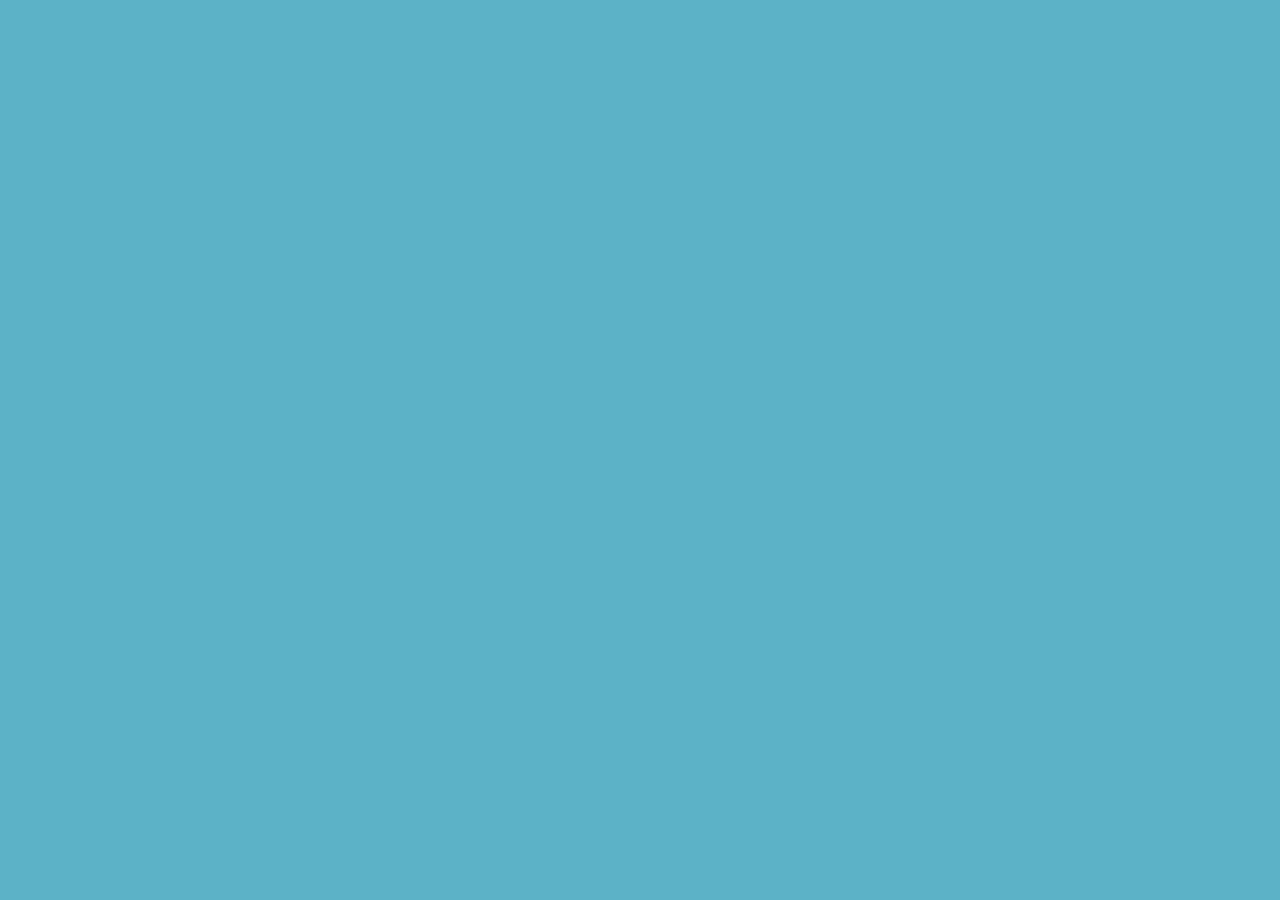
==== index.html @ 879b7b8e "stats procesadas" ====
<!DOCTYPE html>
<html>

<head>
    <meta charset="utf-8">
    <title>VALORANT VISUAL</title>
    <script src="https://d3js.org/d3.v7.min.js"></script>
    <link href="style.css" rel="stylesheet">

</head>

<body>



    <script src='main.js' charset='utf-8'></script>
</body>

</html>
---- style.css ----
body {
    background-color: #5cb2c7;
}
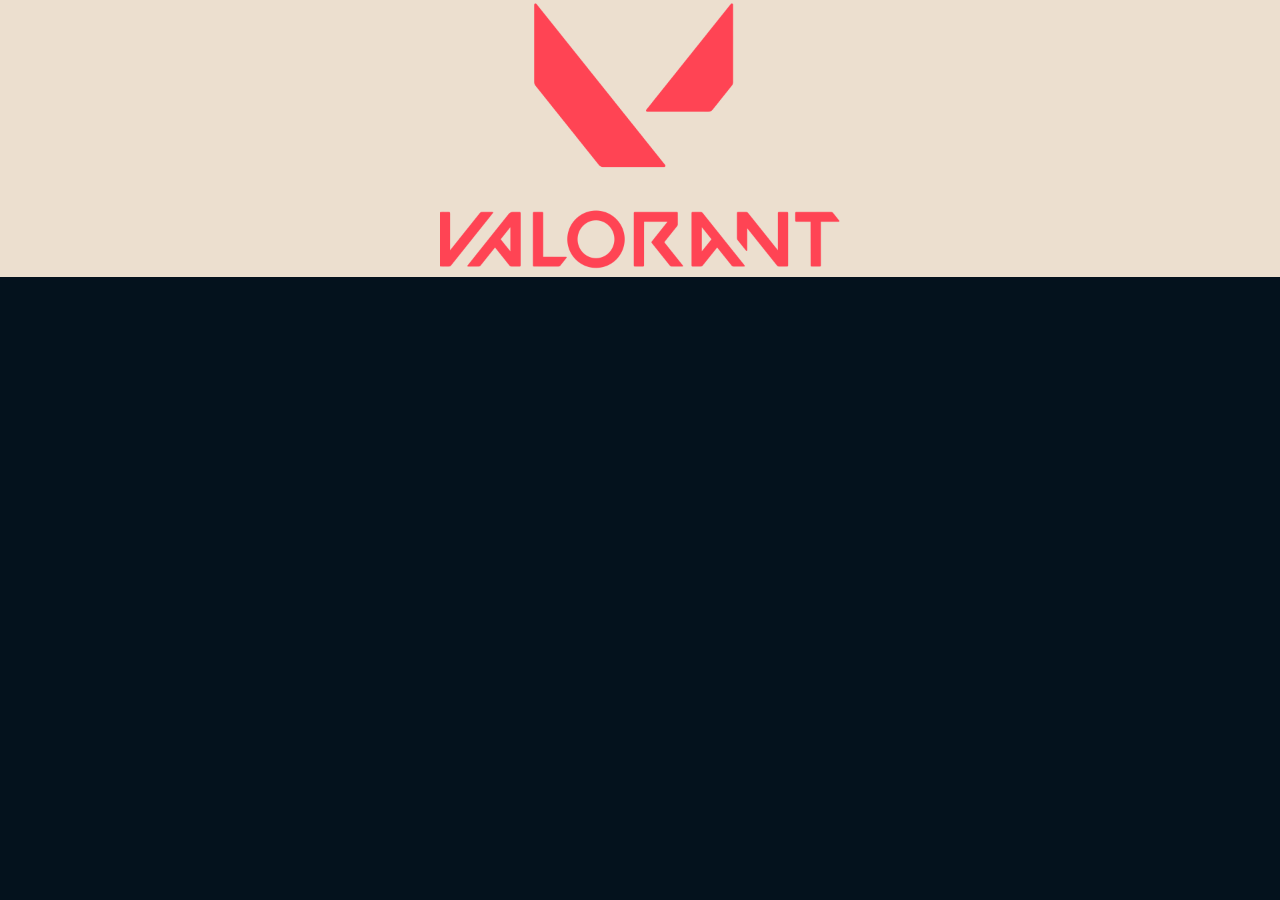
==== commit ce63d620: "initial ctrb_branch" ====
--- a/index.html
+++ b/index.html
@@ -5,12 +5,26 @@
     <meta charset="utf-8">
     <title>VALORANT VISUAL</title>
     <script src="https://d3js.org/d3.v7.min.js"></script>
+
+    <link href="images/logo2.jpg" rel="icon">
     <link href="style.css" rel="stylesheet">
 
 </head>
 
 <body>
+    <div id="header">
+        <img src="images/logo.png" width="400px">
+        <!-- <h1>VALORANT</h1> -->
+    </div>
 
+    <div id="agents-vis">
+    </div>
+
+    <div id="stats-vis">
+    </div>
+
+    <!-- <div id="guns-vis">
+    </div> -->
 
 
     <script src='main.js' charset='utf-8'></script>
--- a/style.css
+++ b/style.css
@@ -1,3 +1,15 @@
 body {
-    background-color: #5cb2c7;
+    background-color: #04121d;
+    margin: 0px;
+}
+
+h1 {
+    font-family: Verdana, "Lucida Console", monospace;
+    font-variant: small-caps;
+}
+
+#header {
+    background-color: #ecdfcf;
+    text-align: center;
+    color: #ff4654;
 }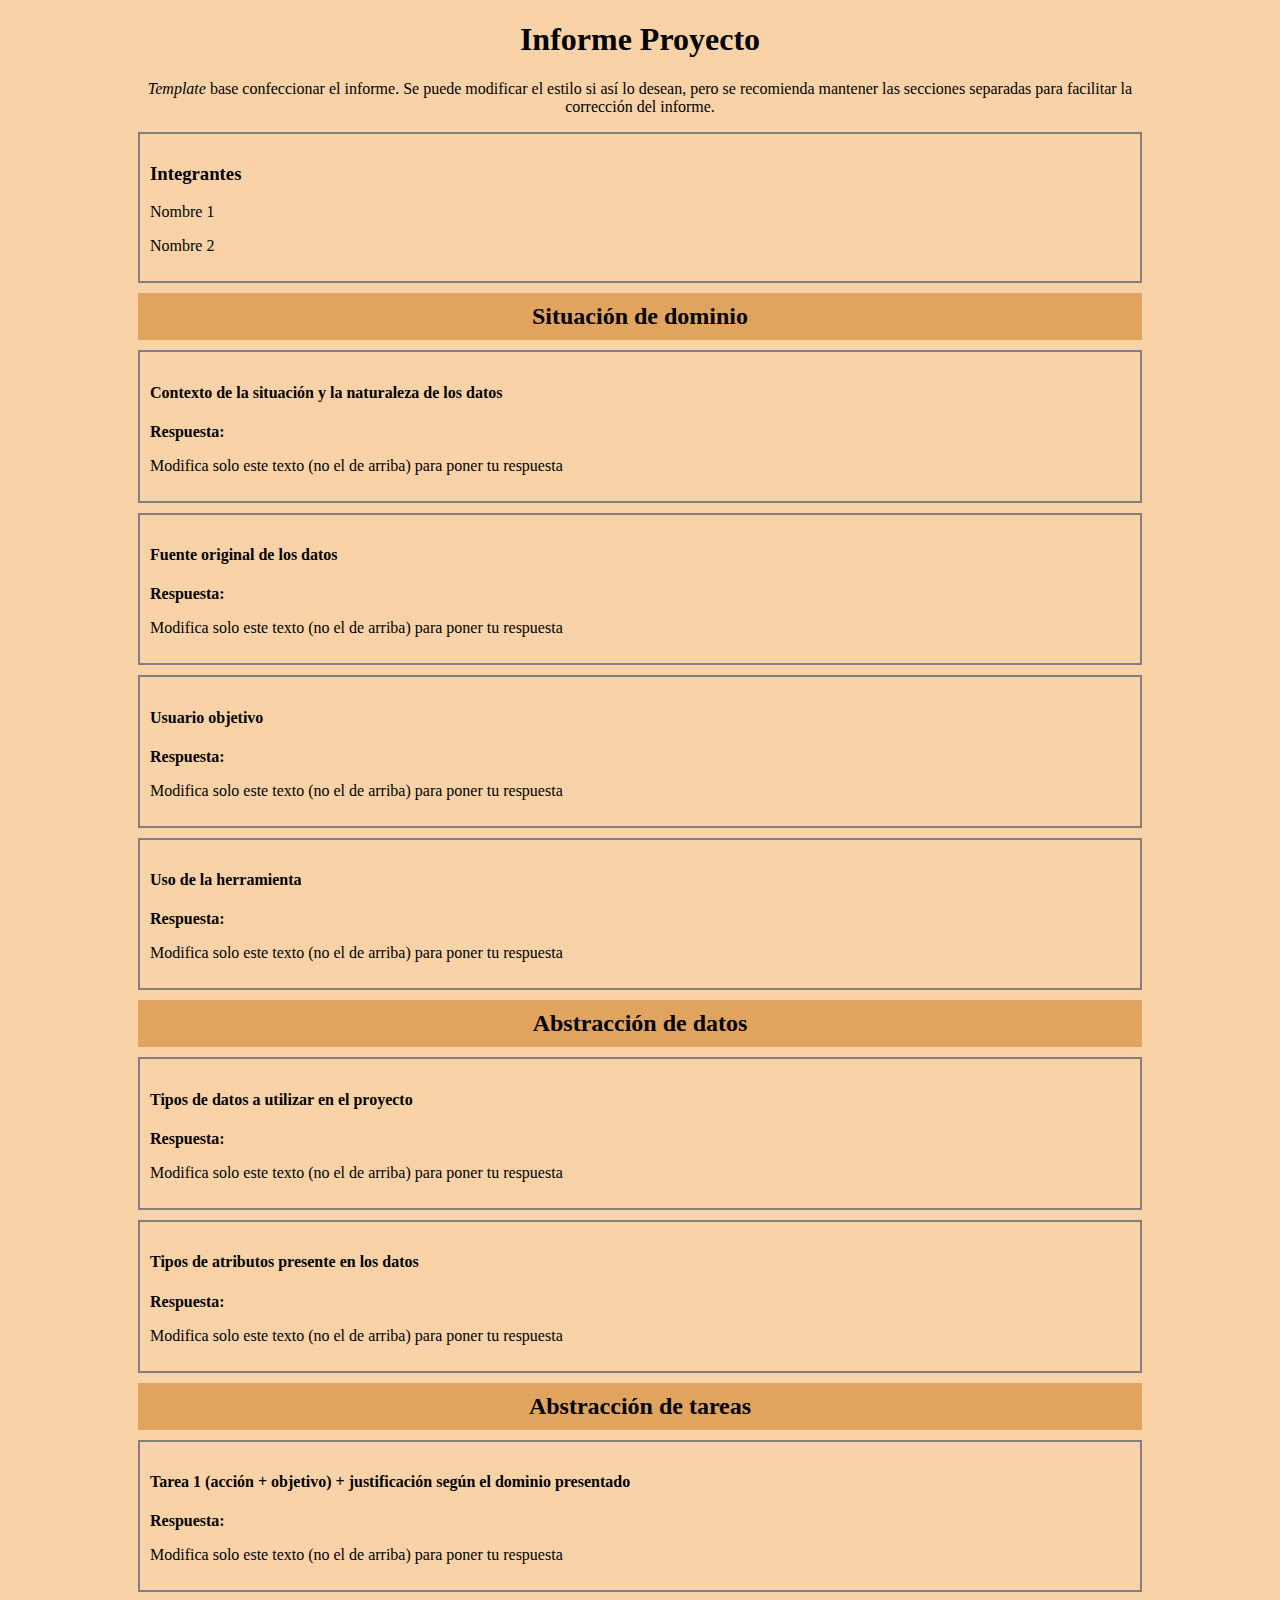
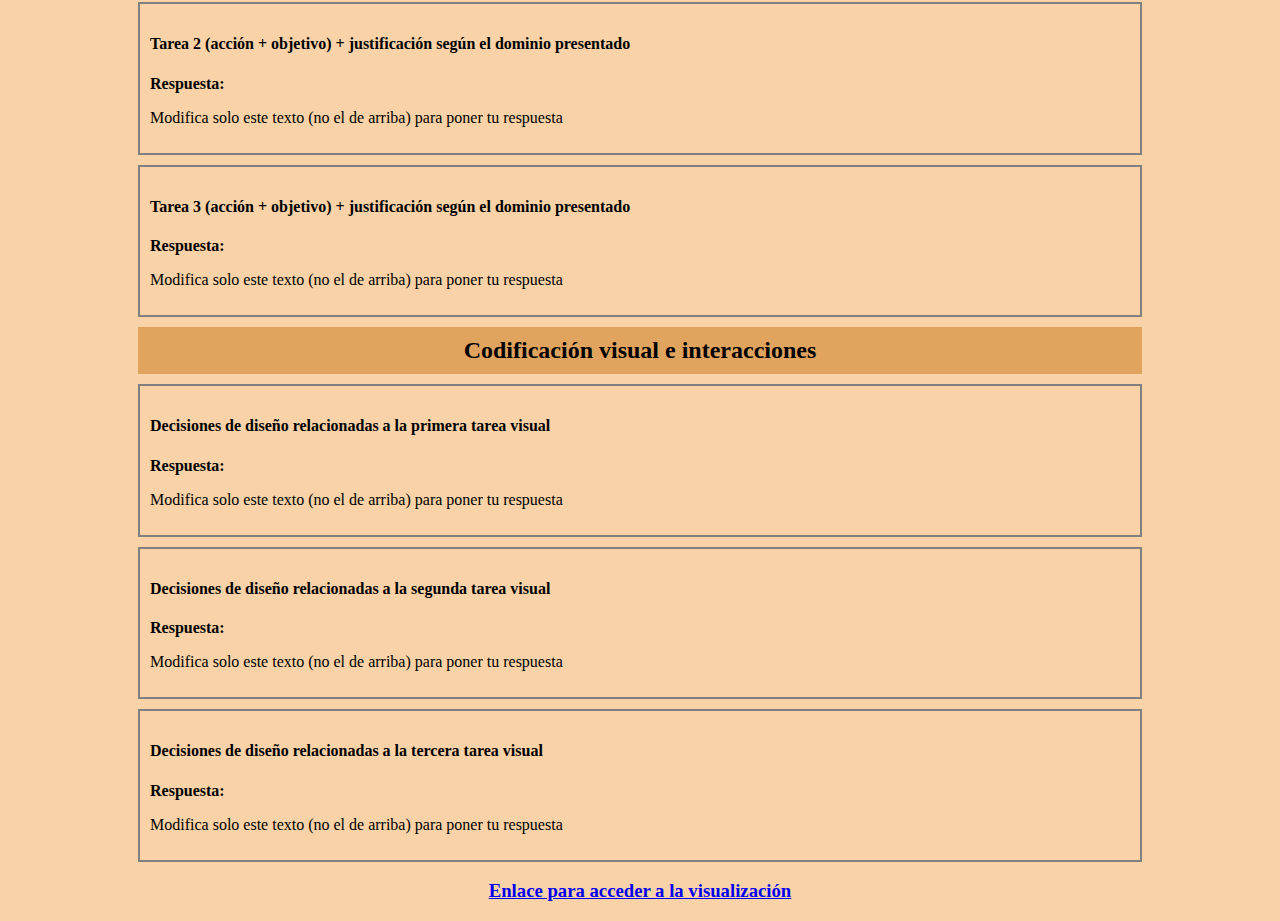
==== commit 66c5e235: "pa ti" ====
--- a/index.html
+++ b/index.html
@@ -1,33 +1,122 @@
 <!DOCTYPE html>
-<html>
+<html lang="en">
 
 <head>
-    <meta charset="utf-8">
-    <title>VALORANT VISUAL</title>
-    <script src="https://d3js.org/d3.v7.min.js"></script>
-
-    <link href="images/logo2.jpg" rel="icon">
-    <link href="style.css" rel="stylesheet">
-
+    <meta charset="UTF-8">
+    <meta http-equiv="X-UA-Compatible" content="IE=edge">
+    <meta name="viewport" content="width=device-width, initial-scale=1.0">
+    <link rel="stylesheet" href="style_informe.css">
+    <title>Proyecto</title>
 </head>
 
 <body>
-    <div id="header">
-        <img src="images/logo.png" width="400px">
-        <!-- <h1>VALORANT</h1> -->
-    </div>
+    <div class="container">
+        <h1>Informe Proyecto</h1>
+        <p><i>Template</i> base confeccionar el informe. Se puede
+            modificar el estilo si así lo desean, pero se recomienda 
+            mantener las secciones separadas para facilitar la corrección del informe.</p>
 
-    <div id="agents-vis">
-    </div>
+        <div class="response">
+            <h3>Integrantes</h2>
+                <p>Nombre 1</p>
+                <p>Nombre 2</p>
+        </div>
 
-    <div id="stats-vis">
-    </div>
+        <div class="case">
+            <h2>Situación de dominio</h2>
+                <div class="response">
+                    <h4>Contexto de la situación y la naturaleza de los datos</h4>
+                    <!-- Puedes agregar los P que sean necesarios -->
+                    <h4>Respuesta:</h4>
+                    <p>Modifica solo este texto (no el de arriba) para poner tu respuesta</p>
+                </div>
+                <div class="response">
+                    <h4>Fuente original de los datos</h4>
+                    <!-- Puedes agregar los P que sean necesarios -->
+                    <h4>Respuesta:</h4>
+                    <p>Modifica solo este texto (no el de arriba) para poner tu respuesta</p>
+                </div>
+                <div class="response">
+                    <h4>Usuario objetivo</h4>
+                    <!-- Puedes agregar los P que sean necesarios -->
+                    <h4>Respuesta:</h4>
+                    <p>Modifica solo este texto (no el de arriba) para poner tu respuesta</p>
+                </div>
+                <div class="response">
+                    <h4>Uso de la herramienta</h4>
+                    <!-- Puedes agregar los P que sean necesarios -->
+                    <h4>Respuesta:</h4>
+                    <p>Modifica solo este texto (no el de arriba) para poner tu respuesta</p>
+                </div>
 
-    <!-- <div id="guns-vis">
-    </div> -->
+        </div>
 
+        <div class="case">
+            <h2>Abstracción de datos</h2>
+                <div class="response">
+                    <h4>Tipos de datos a utilizar en el proyecto</h4>
+                    <!-- Puedes agregar los P que sean necesarios -->
+                    <h4>Respuesta:</h4>
+                    <p>Modifica solo este texto (no el de arriba) para poner tu respuesta</p>
+                </div>
+                <div class="response">
+                    <h4>Tipos de atributos presente en los datos</h4>
+                    <!-- Puedes agregar los P que sean necesarios -->
+                    <h4>Respuesta:</h4>
+                    <p>Modifica solo este texto (no el de arriba) para poner tu respuesta</p>
+                </div>
+        </div>
 
-    <script src='main.js' charset='utf-8'></script>
+        <div class="case">
+            <h2>Abstracción de tareas</h2>
+                <div class="response">
+                    <h4>Tarea 1 (acción + objetivo) + justificación según el dominio presentado</h4>
+                    <!-- Puedes agregar los P que sean necesarios -->
+                    <h4>Respuesta:</h4>
+                    <p>Modifica solo este texto (no el de arriba) para poner tu respuesta</p>
+                </div>
+                <div class="response">
+                    <h4>Tarea 2 (acción + objetivo) + justificación según el dominio presentado</h4>
+                    <!-- Puedes agregar los P que sean necesarios -->
+                    <h4>Respuesta:</h4>
+                    <p>Modifica solo este texto (no el de arriba) para poner tu respuesta</p>
+                </div>
+                <div class="response">
+                    <h4>Tarea 3 (acción + objetivo) + justificación según el dominio presentado</h4>
+                    <!-- Puedes agregar los P que sean necesarios -->
+                    <h4>Respuesta:</h4>
+                    <p>Modifica solo este texto (no el de arriba) para poner tu respuesta</p>
+                </div>
+        </div>
+
+        <div class="case">
+            <h2>Codificación visual e interacciones</h2>
+                <div class="response">
+                    <h4>Decisiones de diseño relacionadas a la primera tarea visual</h4>
+                    <!-- Puedes agregar los P que sean necesarios -->
+                    <h4>Respuesta:</h4>
+                    <p>Modifica solo este texto (no el de arriba) para poner tu respuesta</p>
+                </div>
+                <div class="response">
+                    <h4>Decisiones de diseño relacionadas a la segunda tarea visual</h4>
+                    <!-- Puedes agregar los P que sean necesarios -->
+                    <h4>Respuesta:</h4>
+                    <p>Modifica solo este texto (no el de arriba) para poner tu respuesta</p>
+                </div>
+                <div class="response">
+                    <h4>Decisiones de diseño relacionadas a la tercera tarea visual</h4>
+                    <!-- Puedes agregar los P que sean necesarios -->
+                    <h4>Respuesta:</h4>
+                    <p>Modifica solo este texto (no el de arriba) para poner tu respuesta</p>
+                </div>
+        </div>
+
+        <div class="case">
+            <h3>
+                <a href="vis.html">Enlace para acceder a la visualización</a>
+            </h3>
+        </div>
+
 </body>
 
 </html>--- a/style_informe.css
+++ b/style_informe.css
@@ -0,0 +1,43 @@
+body {
+    margin: 0 auto;
+    /* Puedes cambiar el color de fondo (background-color) si lo deseas */
+    background-color: #f9d3a7;
+    max-width: 80%;
+    min-width: 500px;
+    text-align: center;
+}
+
+.case h2 {
+    /* Puedes cambiar el color de fondo (background-color) si lo deseas */
+    background-color: #e0a45e;
+    padding: 10px;
+    margin: 10px;
+}
+
+.response {
+    text-align: start;
+    border: solid gray 2px;
+    padding: 10px;
+    margin: 10px;
+}
+
+.response h5 {
+    margin: 0px;
+    color: rgb(57, 57, 57);
+}
+
+.response h4 {
+    margin-bottom: 0px;
+}
+
+.img {
+    max-width: 800px;
+    display: inline-flex;
+    justify-content: center;
+    margin: 10px;
+}
+
+img{
+    width: 100%;
+    height: auto;
+}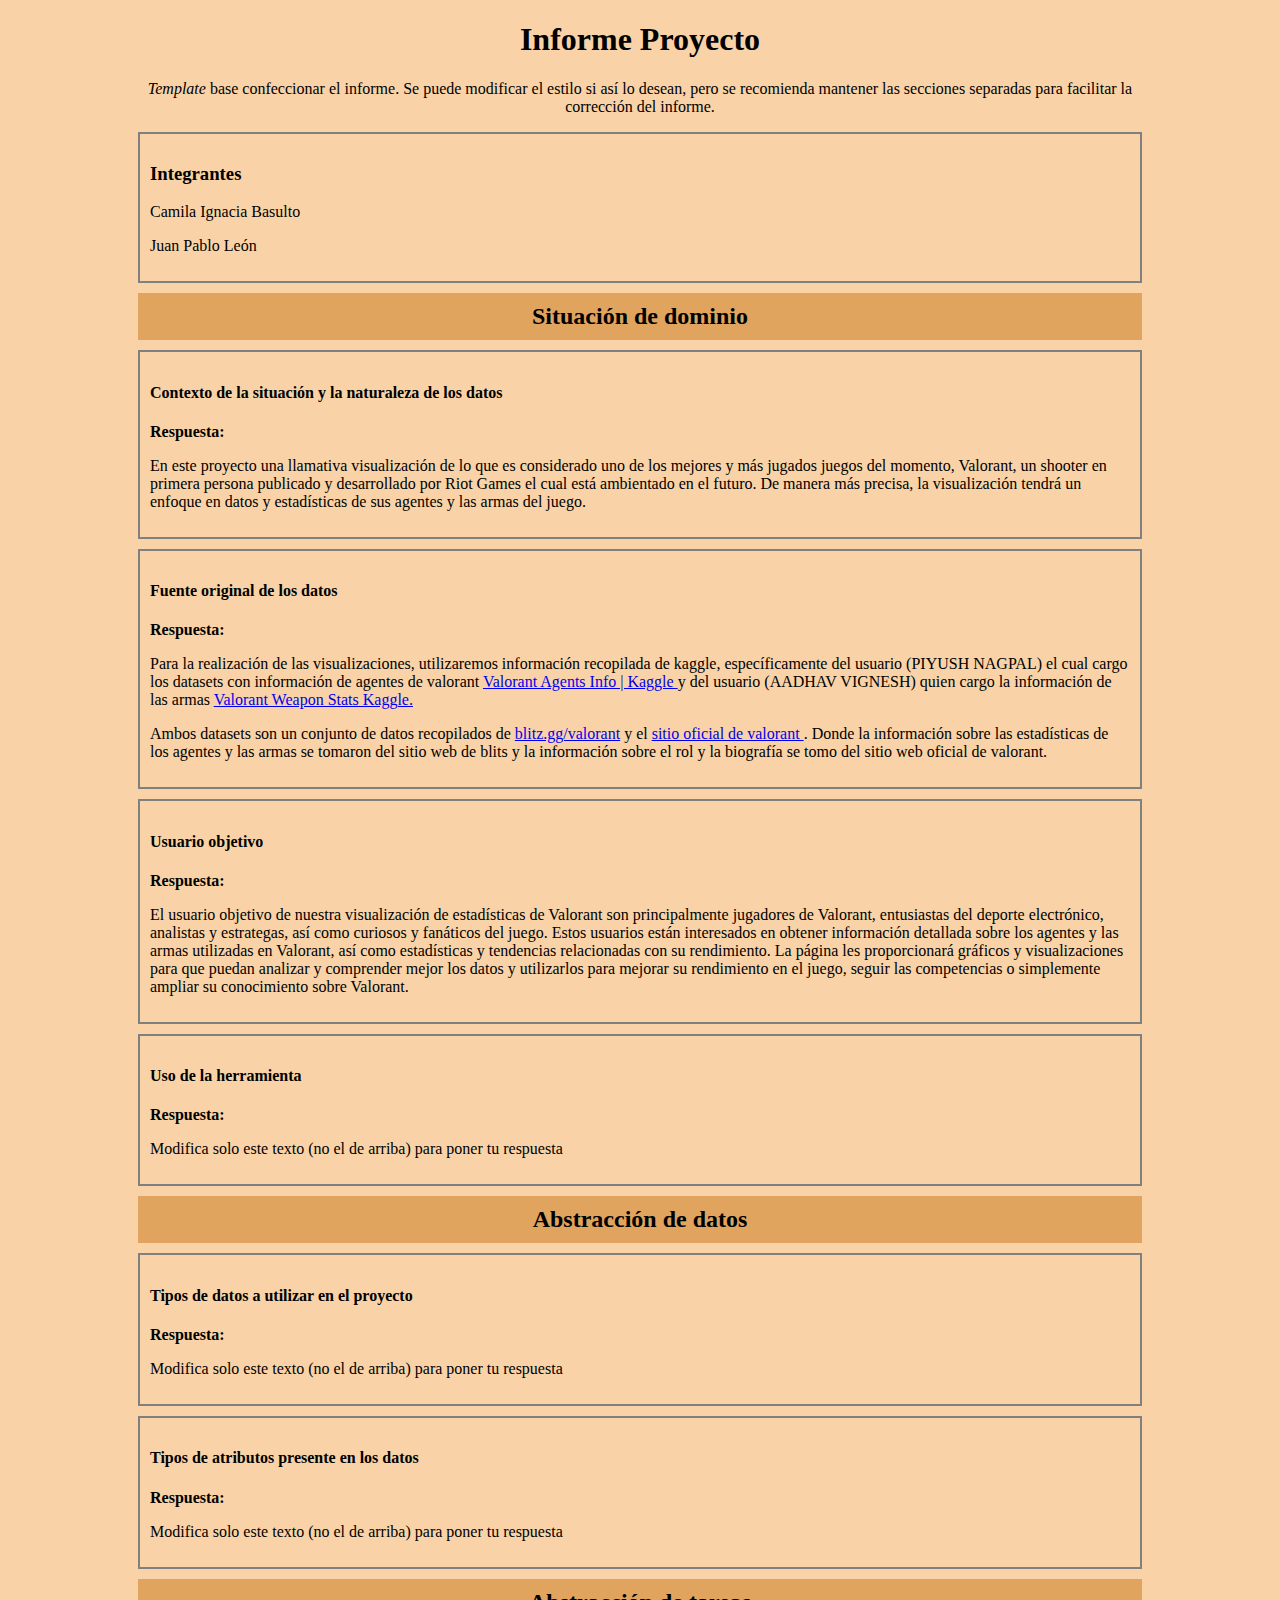
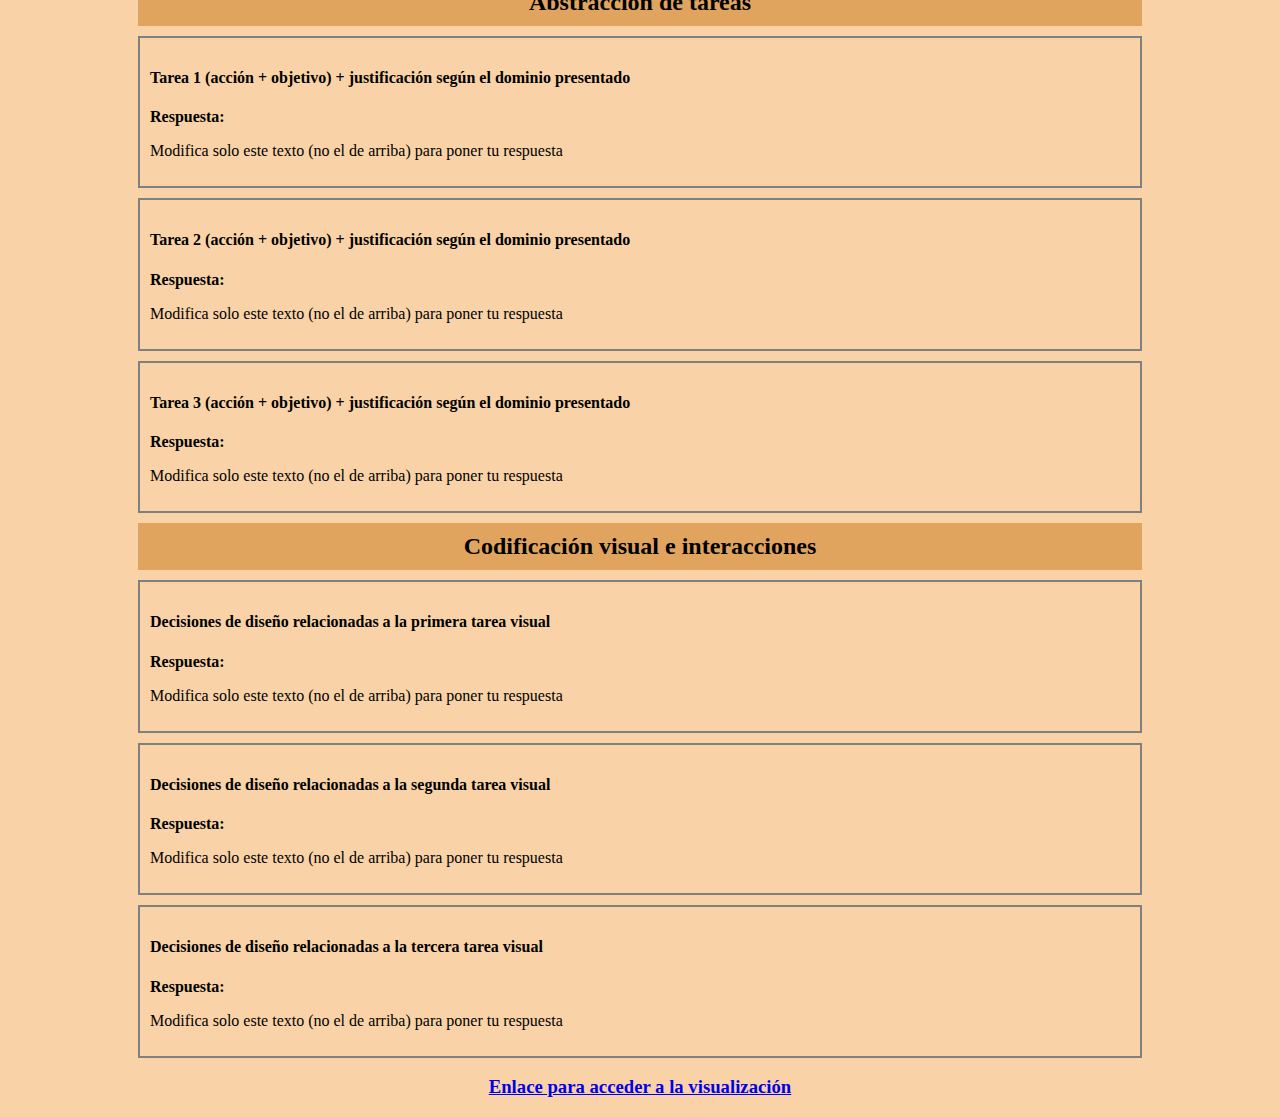
==== commit 4d16e6d8: "spider_chart done" ====
--- a/index.html
+++ b/index.html
@@ -18,8 +18,8 @@
 
         <div class="response">
             <h3>Integrantes</h2>
-                <p>Nombre 1</p>
-                <p>Nombre 2</p>
+                <p>Camila Ignacia Basulto</p>
+                <p>Juan Pablo León</p>
         </div>
 
         <div class="case">
@@ -28,19 +28,44 @@
                     <h4>Contexto de la situación y la naturaleza de los datos</h4>
                     <!-- Puedes agregar los P que sean necesarios -->
                     <h4>Respuesta:</h4>
-                    <p>Modifica solo este texto (no el de arriba) para poner tu respuesta</p>
+                    <p>En este proyecto una llamativa visualización de lo que es considerado 
+                        uno de los mejores y más jugados juegos del momento, Valorant, un shooter en
+                         primera persona publicado y desarrollado por Riot Games el cual está ambientado
+                         en el futuro. De manera más precisa, la visualización tendrá un enfoque en datos 
+                         y estadísticas de sus agentes y las armas del juego. </p>
                 </div>
+                                
+
                 <div class="response">
                     <h4>Fuente original de los datos</h4>
                     <!-- Puedes agregar los P que sean necesarios -->
                     <h4>Respuesta:</h4>
-                    <p>Modifica solo este texto (no el de arriba) para poner tu respuesta</p>
+                    <p>Para la realización de las visualizaciones, utilizaremos información recopilada de kaggle, 
+                        específicamente del usuario (PIYUSH NAGPAL) el cual cargo los datasets con información de
+                         agentes de valorant <a href="https://www.kaggle.com/datasets/piyushnagpal/valorant-agents-info?select=valo_agents_stat.csv"> 
+                            Valorant Agents Info | Kaggle </a>
+                          y del usuario (AADHAV VIGNESH) quien cargo la información de las armas 
+                          <a href="https://www.kaggle.com/datasets/aadhavvignesh/valorant-weapon-stats"> Valorant Weapon Stats Kaggle.
+                         </a> 
+                    </p>
+                    <p>Ambos datasets son un conjunto de datos recopilados de <a href="https://blitz.gg/valorant">blitz.gg/valorant</a> 
+                        y el <a href="https://playvalorant.com/en-us/?gclsrc=ds&gclsrc=ds">sitio oficial de valorant </a>.
+                        Donde la información sobre las estadísticas de los agentes y las armas se tomaron del sitio web de blits y la información sobre
+                        el rol y la biografía se tomo del sitio web oficial de valorant.
+                        
+                    </p>
                 </div>
                 <div class="response">
                     <h4>Usuario objetivo</h4>
                     <!-- Puedes agregar los P que sean necesarios -->
                     <h4>Respuesta:</h4>
-                    <p>Modifica solo este texto (no el de arriba) para poner tu respuesta</p>
+                    <p>El usuario objetivo de nuestra visualización de estadísticas de Valorant son principalmente jugadores de
+                        Valorant, entusiastas del deporte electrónico, analistas y estrategas, así como curiosos y fanáticos
+                        del juego. Estos usuarios están interesados en obtener información detallada sobre los agentes
+                        y las armas utilizadas en Valorant, así como estadísticas y tendencias relacionadas con su rendimiento.
+                        La página  les proporcionará gráficos y visualizaciones para que puedan analizar y comprender mejor
+                        los datos y utilizarlos para mejorar su rendimiento en el juego, seguir las competencias o
+                        simplemente ampliar su conocimiento sobre Valorant.</p>
                 </div>
                 <div class="response">
                     <h4>Uso de la herramienta</h4>
